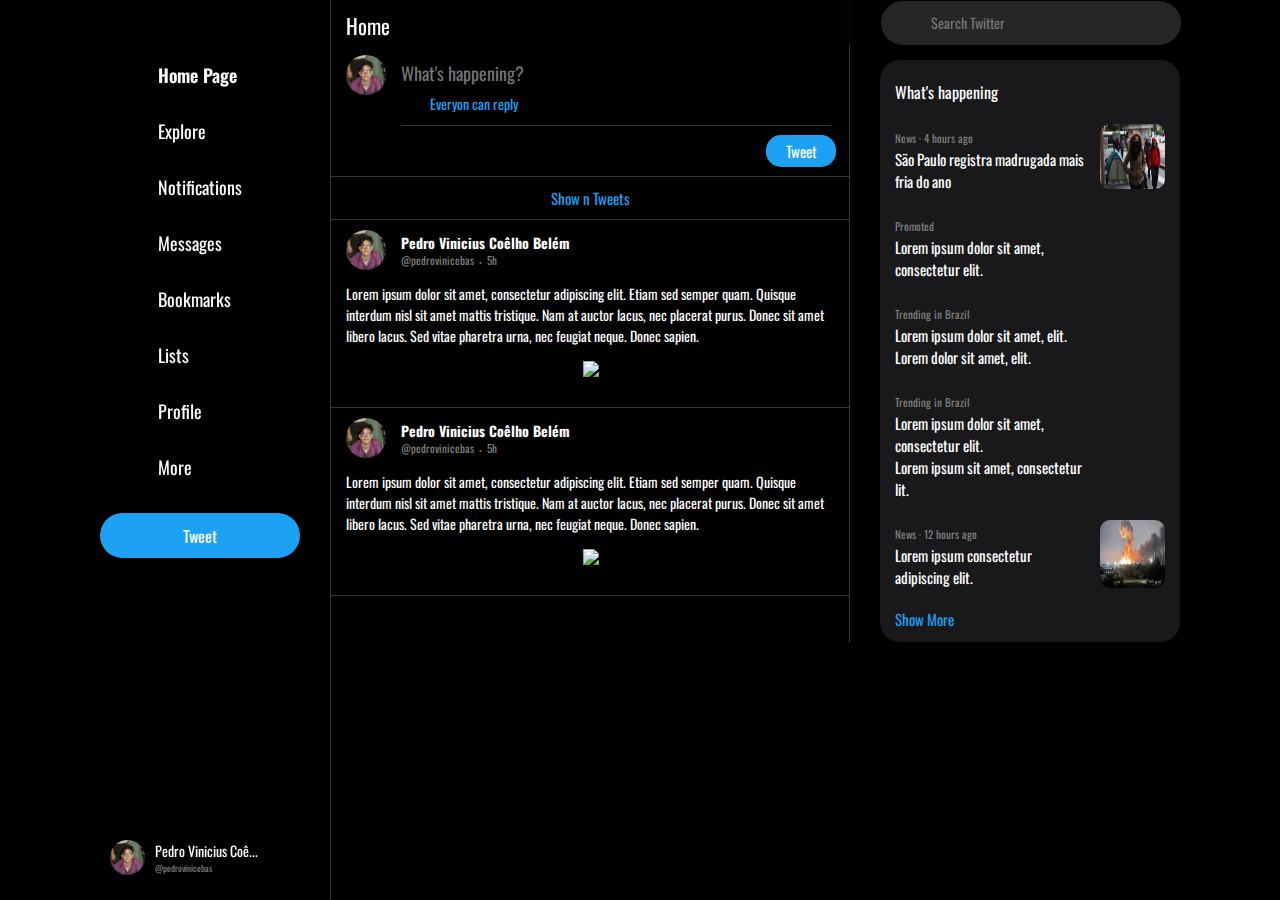
==== index.html @ 18e52c46 "eita" ====
<!DOCTYPE html>
<html lang="en">
<head>
    <meta charset="UTF-8">
    <meta http-equiv="X-UA-Compatible" content="IE=edge">
    <meta name="viewport" content="width=device-width, initial-scale=1.0">
    <title>Document</title>

    <link rel="stylesheet" href="./Css/side_bar_style.css">
    <link rel="stylesheet" href="./Css/main_content_style.css">
    <link rel="stylesheet" href="./Css/news_bar_style.css">
    <link rel="stylesheet" href="./Css/body_style.css"> 
    <script src="./Js/index.js" defer ></script>

    <script src="https://kit.fontawesome.com/3c6e4e9ead.js" crossorigin="anonymous"></script>
    <link rel="stylesheet" href="https://cdnjs.cloudflare.com/ajax/libs/font-awesome/6.0.0-beta2/css/all.min.css" integrity="sha512-YWzhKL2whUzgiheMoBFwW8CKV4qpHQAEuvilg9FAn5VJUDwKZZxkJNuGM4XkWuk94WCrrwslk8yWNGmY1EduTA==" crossorigin="anonymous" referrerpolicy="no-referrer" />

    <link rel="preconnect" href="https://fonts.googleapis.com"> 
    <link rel="preconnect" href="https://fonts.gstatic.com" crossorigin> 

    <link href="https://fonts.googleapis.com/css2?family=Poppins&display=swap" rel="stylesheet">
    <link href="https://fonts.googleapis.com/css2?family=Poppins&famPily=Ubuntu&display=swap" rel="stylesheet">  
    <link href="https://fonts.googleapis.com/css2?family=Oswald:wght@200;400&family=Poppins:wght@400;600&family=Ubuntu&display=swap" rel="stylesheet">

    <style>
        :root{
            --background: #000;
            --BorderColor:  rgba(140, 140, 140, 0.4);
            --BackgroundGrayHover: rgba(224,224,224, 0.1);
            --GrayLow: rgba( 38,38,38,1.0 );
            --GrayLowPlus: rgba( 25,25,27,1.0 );
            --ComplementColor: gray;
            --TwitterColor: rgb(29, 161, 242, 1);
            --TwitterColorLowOpacity: rgba(29, 161, 242, 0.14);
            --TwitterColorLight: rgb(39, 171, 252, 1);
            --TwitterRedColor: rgb(249, 24, 128, 1);
            --TwitterGreenColor: rgb(0, 186, 124, 1);
            --TwitterGreenColorLowOpacity: rgb(0, 186, 124, 0.14);
            --TwitterRedColorLowOpacity: rgb(249, 24, 128, 0.14);
            --backgroundImageColor: rgba(29, 155, 240, 0.2);

            --TextColor: #fff;
            --GrayTextColor: rgba( 119,119,119,1.0 );
            --BlueTextColor: rgb(29, 161, 242);
        }
    </style>
</head>
<body>
    <header>
    
    </header>
    <main>
        <div class="margin_div"></div>

        <aside class="aside_bar">
            <div class="fixed">
                <div class="container_div "></div>
                <a class="special_link " id="reload">
                    <i class="fab fa-twitter"></i>
                </a>

            <nav id="side_nav" >
                    <a class="side_link" id="home_page" 
                    onmouseover="hover_effect( 'home_page_div','home_page', true, 'var( --BackgroundGrayHover)','var( --background )' )">
                        <div class="side_itens" id="home_page_div">
                                <label for="home_page_span" class="label_width">
                                    <i class="fas fa-home"></i>
                                </label>
                                <span id="home_page_span">Home Page</span>
                        </div>
                    </a>

                    <a class="side_link" id="explore" 
                    onmouseover="hover_effect( 'explore_div','explore', true, 'var( --BackgroundGrayHover)','var( --background )' )">
                        <div class="side_itens" id="explore_div">
                                <label for="explore_span" class="label_width">
                                    <i class="fas fa-hashtag"></i>
                                </label>
                                <span id="explore_span">Explore</span>
                        </div>
                    </a>

                    <a class="side_link" id="notifications" 
                    onmouseover="hover_effect( 'notifications_div','notifications', true, 'var( --BackgroundGrayHover)','var( --background )' )">
                        <div class="side_itens" id="notifications_div">
                                <label for="notifications_span" class="label_width">
                                    <i class="far fa-bell"></i>
                                </label>
                                <span id="notifications_span">Notifications</span>
                        </div>
                    </a>

                <a class="side_link" id="messages"
                onmouseover="hover_effect( 'messages_div','messages', true, 'var( --BackgroundGrayHover)','var( --background )' )">
                        <div class="side_itens" id="messages_div">
                            <label for="messages_span" class="label_width">
                                <i class="far fa-envelope-open"></i>
                            </label>
                            <span id="messages_span">Messages</span>
                        </div>
                    </a>

                    <a class="side_link" id="Bookmarks"
                onmouseover="hover_effect( 'Bookmarks_div','Bookmarks', true, 'var( --BackgroundGrayHover)','var( --background )' )">
                        <div class="side_itens" id="Bookmarks_div">
                            <label for="Bookmarks_span" class="label_width">
                                <i class="far fa-bookmark"></i>
                            </label>
                            <span id="Bookmarks_span">Bookmarks</span>
                        </div>
                    </a>

                    <a class="side_link" id="lists"
                onmouseover="hover_effect( 'lists_div','lists', true, 'var( --BackgroundGrayHover)','var( --background )' )">
                        <div class="side_itens" id="lists_div">
                            <label for="lists_span" class="label_width">
                                <i class="far fa-bookmark"></i>
                            </label>
                            <span id="lists_span">Lists</span>
                        </div>
                    </a>

                    <a class="side_link" id="profile"
                    onmouseover="hover_effect( 'profile_div','profile', true, 'var( --BackgroundGrayHover)','var( --background )' )">
                        <div class="side_itens" id="profile_div">
                            <label for="profile_span" class="label_width">
                                <i class="far fa-address-card"></i>
                            </label>
                            <span id="profile_span">Profile</span>
                        </div>
                    </a>

                    <a class="side_link" id="more"
                    onmouseover="hover_effect( 'more_div','more', true, 'var( --BackgroundGrayHover)','var( --background )' )">
                        <div class="side_itens" id="more_div">
                            <label for="more_span" class="label_width">
                                <i class="far fa-plus-square"></i>
                            </label>
                            <span id="more_span">More</span>
                        </div>
                    </a>
            </nav>
            
                <div class="align_tweet_box ">
                    <div id="tweet_btn_box">
                        <button id="tweet_btn">
                        <i class="fas fa-pencil-alt"></i>
                        <span>Tweet</span>
                        </button>
                    </div> 
                </div>

                <div class="media_profile_link ">
                    <nav class="side_profile_link" id="profile_box">
                        <img src="./Img/perfil.jpg" alt="User profile image" width="35" height="35" class="profile_img">

                        <div class="names_infos">
                            <div class="span_box" id="span_box"> <span id="profile_name">Pedro Vinicius Coêlho Belém</span> </div>
                            
                            <div class="link_box"> <a> @pedrovinicebas </a> </div>
                        </div>

                        <div class="icon_media" id="icon_plus">
                            <i class="fas fa-plus"></i>
                        </div> 
                    </nav>
                </div>
            </div>
        </aside>

        <section class="content">
            <div class="top_side_bar" id="top_side_bar_id" > 
            <!-- Função onscroll="GetTopSideId('top_side_bar_id')" Aplicada aqui  -->
                <div class="page_indicator format" id="page_indicator_id" 
                onload="AjustPosition('page_indicator_id','margin_div_id' )">
                    <span>Home</span>
                    <div class="stars">
                        <i class="far fa-plus"></i> <!-- not find star funcional icon in font awesome  -->
                    </div>         
                </div>
                <div class="search_box">
                    <form id="search_element">
                        <label for="search_input" id="search_icon" >
                            <i class="fal fa-search"></i>
                        </label>

                        <input type="text" id="search_input" 
                        placeholder="Search Twitter">

                        <label for="search_input" id="close_icon">
                            <i class="fas fa-times-circle"></i>
                        </label>
                    </form>
                </div>
            </div>
            <div class="content_box">
                <section class="main_content">

                    <form class="write_tweet format">
                        <div class="left_side">
                            <div class="box_profile_img">
                                <img src="./Img/perfil.jpg" alt="User profile image" width="40" height="40" class="profile_img"> 
                            </div>
                        </div>
                        
                        <div class="right_side">
                            <div class="box_input_tweet">
                                <input class="input_tweet" type="text" 
                                placeholder="What's happening?" id="input_tweet_text"s>
                            </div>
                            <div class="tweet_settings">
                                <div class="setting_bar_1">
                                    <div class="who_can_reply">
                                        <div class="box_who_can_reply">
                                            <label for="span_who_can_reply">
                                                <i class="fa-regular fa-earth-americas"></i>
                                            </label>
                                            <span id="span_who_can_reply">Everyon can reply</span>
                                        </div>
                                    </div>
                                </div>
                                <div class="setting_bar_2">
                                    <div class="bar_btn_set">
                                        <button id="add_img_media" class="tweet_buttons_sets">
                                            <i class="fa fa-solid fa-image"></i>
                                        </button>
                                        <button id="add_gif_media" class="tweet_buttons_sets">
                                            <i class="fa fa-regular fa-square"></i>
                                        </button>
                                        <button id="add_vote" class="tweet_buttons_sets">
                                            <i class="fa fa-thin fa-chart-bar"></i>
                                        </button>
                                        <button id="add_emoji" class="tweet_buttons_sets">
                                            <i class="fa fa-regular fa-face-smile"></i>
                                        </button>
                                        <button id="add_schedule" class="tweet_buttons_sets">
                                            <i class="fa-regular fa-calendar"></i>
                                        </button>

                                        <button id="add_localization" class="tweet_buttons_sets" disabled>
                                            <i class="fa-regular fa-location-dot"></i>
                                        </button>
                                    </div>
                                    <div class="box_tweet_btn">
                                        <button>Tweet</button>
                                    </div>
                                </div>
                            </div>
                        </div>
                    </form>

                    <div class="new_tweets">
                        <span> Show n Tweets </span>
                    </div>

                    <article class="tweet_major_box format" id="tweet_major_box_id T=1">
                        <div class="top_side">
                            <div class="left_side">
                                <!-- <div class="side_profile_img" id="profile_img_set" style="height: 40px;"></div> -->
                                <img src="./Img/perfil.jpg" alt="User profile image" width="40" height="40" class="profile_img">   
                            </div>
                            <div class="right_side">
                                <nav class="profile_infos_plus">
                                    <div class="top_side">
                                        <div class="perfil_name">
                                            <a>Pedro Vinicius Coêlho Belém</a>
                                            <i class="fas fa-user-check"></i>
                                        </div>
                                        
                                        <div class="more_tweet_infos">
                                            <i class="fas fa-ellipsis-h"></i>
                                        </div>
                                    </div>

                                    <div class="bot_side">
                                        <a>@pedrovinicebas</a>
                                        <div class="point">
                                            <span>·</span>
                                        </div>
                                        <a>5h</a>
                                    </div>
                                </nav>
                            </div>
                        </div>
                        
                        <div class="tweet_content">
                            <p> Lorem ipsum dolor sit amet, consectetur adipiscing elit. Etiam sed semper quam. Quisque interdum nisl sit amet mattis tristique. Nam at auctor lacus, nec placerat purus. Donec sit amet libero lacus. Sed vitae pharetra urna, nec feugiat neque. Donec sapien.</p>
                        </div>
        
                        <div class="special_content_box" id="special_content_box T=1" > <!-- IMG,  OR QUOTE TWEET -->
                            <img src="./Img/Miniatura - Dama de Sangue.png" class="special_content" id="special_content T=1" onload="TakeMainColor('special_content T=1', 'special_content_box T=1')">
                            <!-- <canvas id="preview"></canvas>
                            <canvas id="canvas"></canvas>
                            <input id="input" type="file" /> -->
                        </div>
        
                        <div class="tweet_interaction"> 
                            <div class="interaction_box" id="interaction_box1 T=1"
                            onmouseover="hover_effect( 'interaction_coment T=1', 'interaction_box1 T=1',false, 'var( --TwitterColor )','var( --ComplementColor )' )" >
                                <i class="fa-regular fa-comment" id="interaction_coment T=1"></i>
                            </div>

                            <div class="interaction_box" id="interaction_box2 T=1"
                            onmouseover="hover_effect( 'interaction_retweet T=1', 'interaction_box2 T=1',false, 'var( --TwitterGreenColor )','var( --ComplementColor )' )" >
                                <i class="fa-solid fa-retweet" id="interaction_retweet T=1"></i>
                            </div>

                            <div class="interaction_box" id="interaction_box3 T=1"
                            onmouseover="hover_effect( 'interaction_like T=1', 'interaction_box3 T=1',false, 'var( --TwitterRedColor )','var( --ComplementColor )' )" >
                                <i class="fa-regular fa-heart" id="interaction_like T=1"></i>
                            </div>

                            <div class="interaction_box" id="interaction_box4 T=1"
                            onmouseover="hover_effect( 'interaction_share T=1', 'interaction_box4 T=1',false, 'var( --TwitterColor )','var( --ComplementColor )' )" >
                                <i class="fa-regular fa-arrow-up-from-bracket" id="interaction_share T=1"></i>
                            </div>
                                
                        </div>
                    </article>

                    <article class="tweet_major_box format" id="tweet_major_box_id T=2">
                        <div class="top_side">
                            <div class="left_side">
                                <!-- <div class="side_profile_img" id="profile_img_set" style="height: 40px;"></div> -->
                                <img src="./Img/perfil.jpg" alt="User profile image" width="40" height="40" class="profile_img">   
                            </div>
                            <div class="right_side">
                                <nav class="profile_infos_plus">
                                    <div class="top_side">
                                        <div class="perfil_name">
                                            <a>Pedro Vinicius Coêlho Belém</a>
                                            <i class="fas fa-user-check"></i>
                                        </div>
                                        
                                        <div class="more_tweet_infos">
                                            <i class="fas fa-ellipsis-h"></i>
                                        </div>
                                    </div>

                                    <div class="bot_side">
                                        <a>@pedrovinicebas</a>
                                        <div class="point">
                                            <span>·</span>
                                        </div>
                                        <a>5h</a>
                                    </div>
                                </nav>
                            </div>
                        </div>
                        
                        <div class="tweet_content">
                            <p> Lorem ipsum dolor sit amet, consectetur adipiscing elit. Etiam sed semper quam. Quisque interdum nisl sit amet mattis tristique. Nam at auctor lacus, nec placerat purus. Donec sit amet libero lacus. Sed vitae pharetra urna, nec feugiat neque. Donec sapien.</p>
                        </div>
        
                        <div class="special_content_box" id="special_content_box T=2" > <!-- IMG,  OR QUOTE TWEET -->
                            <img src="./Img/Miniatura - Dama de Sangue.png" class="special_content" id="special_content T=2" onload="TakeMainColor('special_content T=2', 'special_content_box T=2')">
                            <!-- <canvas id="preview"></canvas>
                            <canvas id="canvas"></canvas>
                            <input id="input" type="file" /> -->
                        </div>
        
                        <div class="tweet_interaction"> 
                            <div class="interaction_box" id="interaction_box1 T=2"
                            onmouseover="hover_effect( 'interaction_coment T=2', 'interaction_box1 T=2',false, 'var( --TwitterColor )','var( --ComplementColor )' )" >
                                <i class="fa-regular fa-comment" id="interaction_coment T=2"></i>
                            </div>

                            <div class="interaction_box" id="interaction_box2 T=2"
                            onmouseover="hover_effect( 'interaction_retweet T=2', 'interaction_box2 T=2',false, 'var( --TwitterGreenColor )','var( --ComplementColor )' )" >
                                <i class="fa-solid fa-retweet" id="interaction_retweet T=2"></i>
                            </div>

                            <div class="interaction_box" id="interaction_box3 T=2"
                            onmouseover="hover_effect( 'interaction_like T=2', 'interaction_box3 T=2',false, 'var( --TwitterRedColor )','var( --ComplementColor )' )" >
                                <i class="fa-regular fa-heart" id="interaction_like T=2"></i>
                            </div>

                            <div class="interaction_box" id="interaction_box4 T=2"
                            onmouseover="hover_effect( 'interaction_share T=2', 'interaction_box4 T=2',false, 'var( --TwitterColor )','var( --ComplementColor )' )" >
                                <i class="fa-regular fa-arrow-up-from-bracket" id="interaction_share T=2"></i>
                            </div>
                        </div>
                    </article>

                </section>
                <aside class="news_bar_aside">
                    <div class="news_bar_box">
                        <div class="news_bar">
                            <div class="format_news_bar">
                                <span>What's happening</span>
                            </div>

                            <nav class="">
                                <a class="news_and_img"id="">
                                    <div class="link_content format_news_bar">
                                        <div class="text_news_box">
                                            <span>News · 4 hours ago</span>
                                            <p class="under_text">São Paulo registra madrugada mais fria do ano</p>

                                        </div>

                                        <div class="img_news_box">
                                            <img src="./Img/noticia_frio_sp.jpg" alt="" 
                                            width="65" height="65">
                                        </div>
                                    </div>
                                        
                                </a>

                                <a class="news_promoted" id="">
                                    <div class="link_content format_news_bar">
                                        <div class="text_news_box">
                                            <span>Promoted</span>
                                            <p class="under_text">Lorem ipsum dolor sit amet, consectetur elit.</p>
                                        </div>

                                        <div class="more_tweet_infos" id="more_tweet_infos_1"
                                        onmouseover="hover_effect( 'more_i_1', 'more_tweet_infos_1',false, 'var( --TwitterColor )','var( --ComplementColor )' )">
                                            <i class="fas fa-ellipsis-h" id="more_i_1"></i>
                                        </div>
                                    </div>
                                    
                                </a>

                                <a class="news_trending" id="">
                                    <div class="link_content format_news_bar">
                                        <div class="text_news_box">
                                            <span>Trending in Brazil</span>
                                            <p>Lorem ipsum dolor sit amet,  elit.</p>
                                            <p class="under_text">Lorem dolor sit amet, elit.</p>
                                        </div>

                                        <div class="more_tweet_infos" id="more_tweet_infos_2"
                                        onmouseover="hover_effect( 'more_i_2', 'more_tweet_infos_2',false, 'var( --TwitterColor )','var( --ComplementColor )' )">
                                            <i class="fas fa-ellipsis-h" id="more_i_2"></i>
                                        </div>                                        
                                    </div>

                                </a>

                                <a class="news_trending " id="">
                                    <div class="link_content format_news_bar">
                                        <div class="text_news_box">
                                            <span>Trending in Brazil</span>
                                            <p>Lorem ipsum dolor sit amet, consectetur elit.</p>
                                            <p class="under_text">Lorem ipsum sit amet, consectetur lit.</p>
                                        </div>

                                        <div class="more_tweet_infos" id="more_tweet_infos_3"
                                        onmouseover="hover_effect( 'more_i_3', 'more_tweet_infos_3',false, 'var( --TwitterColor )','var( --ComplementColor )' )">
                                            <i class="fas fa-ellipsis-h" id="more_i_3"></i>
                                        </div>
                                    </div>

                                </a>

                                <a class="news_and_img" id="">
                                    <div class="link_content format_news_bar">
                                        <div class="text_news_box">
                                            <span>News · 12 hours ago</span>
                                            <p class="under_text">Lorem ipsum consectetur adipiscing elit.</p>
    
                                        </div>
    
                                        <div class="img_news_box ">
                                            <img src="./Img/noticia_ucrania.jpeg" alt="">
                                        </div>
                                    </div>
                                </a>

                                <a class="show_more" id="">
                                    <div class="link_content format_news_bar">
                                        <span>Show More</span>
                                    </div>
                                </a>
                            </nav>
                        </div>
                    </div>
                </aside>
            </div>
        </section>
        <div class="margin_div" id="margin_div_id"></div>
    </main>

    <footer>
    </footer>
</body>
</html>
---- Css/side_bar_style.css ----
main .aside_bar .fixed{
    position: fixed;
}

main .aside_bar .special_link{
    display: grid;
    justify-content: center;
    align-items: center;

    width: 45px;
    height: 45px;
    margin-left: 10px;
    border-radius: 50%;
}

main .aside_bar .special_link:hover{
    background-color: var(--TwitterColorLowOpacity);
}

main .aside_bar .special_link i{
    font-size: 24px;
}

main .aside_bar #side_nav{
    height: auto;
    display: flex;
    flex-direction: column;
    padding-bottom: 10px;
}

main aside nav .side_link{
    display: flex;
    align-items: center;
    justify-content: baseline;
    width: 230px;

    margin: 5px 0px 5px 0px;
    padding: 3px 5px 3px 5px;
}

main .aside_bar nav a .side_itens{
    height: 40px;
    border-radius: 20px;

    display: flex;
    align-items: center;

    padding: 3px 15px 0px 15px;

    transition: 0.1s ease-in-out;
}

main .aside_bar nav a .side_itens label{
    display: flex;
    align-items: center;

    width: 30px;
    height: 30px;
}

main .aside_bar nav a .side_itens label i{
    font-size: 18px;
}

main .aside_bar nav a .side_itens span{
    font-size: 18px;
    margin-left: 8px;
}

main .aside_bar nav a .side_itens #home_page_span{
    font-weight: 600;
}

main .aside_bar .align_tweet_box #tweet_btn_box{
    display: flex;

    height: auto;
    width: 200px;
    margin-top: 0px;
}

main .aside_bar .align_tweet_box #tweet_btn_box button{
    position: relative;
    z-index: 1;
    margin-top: 10px;

    height: 45px;
    width: 200px;

    background-color: var(--TwitterColor);
    border: none;
    border-radius: 25px;
}

main .aside_bar .align_tweet_box #tweet_btn_box button:hover{
    background-color: var(--TwitterColorLight);
}

main .aside_bar .align_tweet_box #tweet_btn_box button i{
    display: none;
}

main .aside_bar .align_tweet_box #tweet_btn_box button span{ 
    font-size: 16px;
}

main .aside_bar #hover_effect_btn{
    position: relative;
    z-index: 3;

    display: flex;

    height: 45px;
    width: 200px;
}

main aside .media_profile_link .side_profile_link{
    display: flex;
    align-items: center;

    position: fixed;
    bottom: 15px;

    margin-top: 35px;
    height: 56px ;
    width: 210px;

    border-radius: 28px;

    padding: 0 10px 0 10px;
}

main aside .media_profile_link .side_profile_link:hover{
    background-color: var( --BackgroundGrayHover );
}

.profile_img{
    border-radius: 50%;
    background-color: var( --ComplementColor );
}

.names_infos {
    margin-left: 10px;
}

.span_box{
    font-size: 14px;
    white-space: nowrap;
}

.link_box {
    font-size: 9px;
}

.link_box a{
    color: var( --ComplementColor );
}

#icon_plus{
    margin-left: 25px;
}

/* @Media */

@media ( max-width: 1200px ) {
    main .aside_bar .special_link{
        margin-top: 5px;
        margin-left: 25px;
    }

    main .aside_bar .special_link i{
        font-size: 25px;
    }

    main .aside_bar{
        margin-left: 40px;
        width: 95px;
        background-color: var( --background );
        overflow: hidden;

    }

    main .aside_bar .side_link{
        margin: 0px;
        width: 90px;
        justify-content: center;
    }

    main .aside_bar .side_link .side_itens{
        width: 45px;
        height: 45px;
        border-radius: 50%;

        padding: 0;
        display: flex;
        align-items: center;
        justify-content: center;
    }

    main .aside_bar .side_link .side_itens span{
        display: none;
    }

    main .aside_bar .side_link .side_itens label{
        display: flex;
        align-items: center;
        justify-content: center;
    }

    main .aside_bar .side_link .side_itens label i{
        font-size: 21px;
    }

    main .aside_bar #hover_effect_btn{
        display: none;
    }

    main .aside_bar .align_tweet_box{
        width: 90px;
        display: flex;
        align-items: center;
        justify-content: center;
    }

    main .aside_bar .align_tweet_box #tweet_btn_box{
        width: 45px;
    }

    main .aside_bar .align_tweet_box #tweet_btn_box button{
        position: inherit;
    }

    main .aside_bar .align_tweet_box #tweet_btn_box button:hover{
        background-color: var(--TwitterColor);
    }

    main .aside_bar .align_tweet_box #tweet_btn_box button i{
        display: block;
        font-size: 24px;
    }

    main .aside_bar .align_tweet_box #tweet_btn_box button span{
        display: none;
    }

    main .aside_bar .media_profile_link{
        width: 90px;
        display: flex;
        align-items: center;
        justify-content: center;
    }

    main .aside_bar .media_profile_link .side_profile_link{
        width: 55px;
    }

    main .aside_bar .media_profile_link .side_profile_link .names_infos{
        display: none;
    }

    main .aside_bar .media_profile_link .side_profile_link .icon_media{
        display: none;
    }
}
---- Css/main_content_style.css ----
main .content{
    border-left:  1px solid var(--BorderColor);
    /* overflow: hidden; */
}

main .content .content_box{
    display: flex;
}


main .content .main_content{
    border-right: 1px solid var(--BorderColor);
    width: 520px;
    padding-top: 45px;
    overflow: hidden;
    /* background-image: url("/Img/perfil.jpg"); */
}   

main .content .main_content .tweet_major_box {
    border-bottom: 1px solid var(--BorderColor);
    min-height: 80px;
}/* MORE TWEET_MAJOR_BOX STYLES BELOW  */

main .content .top_side_bar{ 
    z-index: 999;
    border: none;
    display: flex;
    width: 850px;
    position: fixed;
    height: 45px;
    -webkit-transform: translateZ(0);
}

main .content .top_side_bar #page_indicator_id{
    display: flex;
    justify-content: space-between;
    font-size: 21px;
    padding: 10px 15px 0px 15px;
    width: 519px;

    background-color: rgba( 0, 0,0, 0.5 );
    backdrop-filter: blur(7px);
    -webkit-backdrop-filter: blur(7px);
}

main .content .top_side_bar .search_box{ 
    margin-left: 1px;
    width: 330px;

    display: flex;
    align-items: center;
    justify-content: flex-end;
    background-color: var( --background );
}

main .content .top_side_bar #search_element{
    height: 44px;
    border-radius: 22px;
    width: 300px;
    background-color: var( --GrayLow );

    display: grid;
    grid-template-columns: 1fr 200px 1fr;
    align-items: center;
}

main .content .top_side_bar #search_element label{
    justify-content: center;
}

main .content .top_side_bar #search_input{
    font-size: 14px;

    background: none;
    border: none;
    outline: none;
}

main .content .top_side_bar #search_icon{
    display: flex;
    text-align: left;
    font-size: 14px;
}

main .content .top_side_bar #close_icon{
    text-align: right;
    font-size: 18px;
    display: none;
}

main .content .page_indicator .stars{
    /* position: relative;
    left: 8px; */

    display: flex;
    justify-content: center;
    align-items: center;
    border-radius: 50%;

    width: 35px;
    height: 35px;

    transition: ease-in-out;
}

main .content .page_indicator .stars:hover{
    background-color: var( --BackgroundGrayHover );
}

main .content .main_content .format{
    padding: 10px 15px 0px 15px;

    width: 520px; /* add @media width -> 550px */

    display: flex;

    border-bottom: 1px solid var(--BorderColor);
}

main .left_side{
    width: 40px;
    height: 100%;
    margin-right: 15px;
}

main .right_side{
    width: 100%;
    display: flex;
    flex-direction: column;
}

main .right_side .box_input_tweet{
    width: 100%;
    height: auto;
    padding: 5px 0 5px 0;

    display: flex;
    align-items: center;
    justify-content: center;
}

main .content .main_content .write_tweet .right_side .box_input_tweet input{
    width: 100%;
    height: auto;

    color: var(--GrayTextColor);
    outline: none;
    font-size: 18px;

    border: none;
    background: none;
}

main .content .main_content .write_tweet .right_side .box_input_tweet input:focus{
    color: var(--TextColor);
}

main .write_tweet .setting_bar_1{
    height: 35px;
    width: 430px;
    border-bottom: 1px solid var(--BorderColor);

    padding-left: 10px;
}

/* main .write_tweet .setting_bar_1{
    width: ;
    height: 24px;
} */

main .write_tweet .setting_bar_1 .who_can_reply .box_who_can_reply{
    border-radius: 12px;

    display: flex;
    justify-content: center;
    align-items: center;

    height: 24px;
    width: 120px;
}

main .write_tweet .setting_bar_1 .who_can_reply .box_who_can_reply:hover{
    background-color: var(--TwitterColorLowOpacity);
}

main .write_tweet .setting_bar_1 .who_can_reply .box_who_can_reply label{
    height: 24px;

    display: flex;
    align-items: center;


    margin-right: 5px;
}

main .write_tweet .setting_bar_1 .who_can_reply .box_who_can_reply label i, .box_who_can_reply span{
    font-size: 14px;
    color: var(--BlueTextColor);
}


main .write_tweet .setting_bar_2{
    display: flex;

    height: 50px;

    justify-content: space-between;
    align-items: center;
}

main .bar_btn_set .tweet_buttons_sets{
    background: none;
    border: none;
    outline: none;

    margin: 10px 0 10px 0px; 
}

main .bar_btn_set button{
    width: 32px;
    height: 32px;

    cursor: pointer;

    border-radius: 50%;
}

main .bar_btn_set button:hover{
    background-color: var(--TwitterColorLowOpacity); 
}

main .bar_btn_set .tweet_buttons_sets i{
    color: var(--BlueTextColor);
    font-size: 16px;
}

main .bar_btn_set #add_localization i{
    filter: opacity(50%);
}

main .box_tweet_btn button{
    background-color: var(--BlueTextColor);

    font-size: 15px;

    outline: none;
    border: none;

    width: 70px;
    height: 32px;

    border-radius: 15px;
}

main .box_tweet_btn button:hover{
    background-color: var(--TwitterColorLight);
}

main .main_content .new_tweets{
    width: 100%;
    padding: 10px 0 10px 0;

    display: flex;

    justify-content: center;
    align-items: center;

    border-bottom: 1px solid var(--BorderColor);
}

main .main_content .new_tweets span{
    color: var(--BlueTextColor);
    font-size: 15px;
}

/* TWEET'S CSS SETTINGS TWEET'S CSS SETTINGS */

/* classes left_side e right_side applied in Tweet's */

main .tweet_major_box { 
    flex-direction: column;
}

main .tweet_major_box .top_side{ 
    display: flex;
    flex-direction: row;
}

main .tweet_major_box .left_side, .tweet_major_box .left_side .side_profile_img{
    height: 43px;
}

main .tweet_major_box .left_side .side_profile_img{
    height: 43px;
}

main .tweet_major_box .right_side{
    height: 43px;
}

main .tweet_major_box .right_side nav{
    display: block;
}

main .tweet_major_box .right_side nav .top_side{
    display: flex;
    justify-content: space-between;
}

main .tweet_major_box .right_side nav .top_side .more_tweet_infos{
    display: flex;
    align-items: center;
    justify-content: center;

    height: 30px;
    width: 30px;
    border-radius: 15px;
}

main .tweet_major_box .right_side nav .top_side .more_tweet_infos:hover{
    background-color: var( --BackgroundGrayHover );
}

main .tweet_major_box .right_side nav .top_side .perfil_name a{
    font-size: 14px;
    font-weight: 800;
}

main .tweet_major_box .right_side nav .top_side .perfil_name i{
    font-size: 12px;
}

main .tweet_major_box .right_side nav .bot_side{
    position: relative;
    top: -10px;

    display: flex;
    height: 20px;
    align-items: center;
}

main .tweet_major_box .right_side nav .bot_side a{
    font-size: 11px;
    color: var(--ComplementColor);
}

main .tweet_major_box .right_side nav .bot_side .point{
    height: 20px;
    display: flex;

    padding: 0px 3px 0 3px;
}

main .tweet_major_box .right_side nav .bot_side .point span{
    display: flex;
    justify-content: center;
    width: 7px;
    color: var(--GrayTextColor);
}

main .tweet_major_box .tweet_content{
    margin: 10px 0 15px 0;
}

main .tweet_major_box .tweet_content p{
    font-size: 14px;
}

main .tweet_major_box .special_content_box { 
    position: relative;
    left: -15px;
    width: 520px;

    display: flex;
    justify-content: center;
    /* background-color: var( --backgroundImageColor ); */
}

main .tweet_major_box .special_content_box .special_content{
    max-width: 520px;
    max-height: 320px;
}

main .tweet_major_box .tweet_interaction{
    width: 100%;
    height: 30px;

    display: flex;
    align-items: center;
    justify-content: space-between;
}

main .tweet_major_box .tweet_interaction .interaction_box{
    height: 25px;
    width: 25px;
    border-radius: 50%;

    display: flex;
    align-items: center;
    justify-content: center;

    transition: ease-in-out 0.1s;
}


main .tweet_major_box .tweet_interaction .interaction_box:nth-child(3n + 1):hover{
    background-color: var( --TwitterColorLowOpacity );
}

main .tweet_major_box .tweet_interaction .interaction_box:nth-child(3n + 2):hover{
    background-color: var( --TwitterGreenColorLowOpacity );
}

main .tweet_major_box .tweet_interaction .interaction_box:nth-child(3n + 3):hover{
    background-color: var( --TwitterRedColorLowOpacity );
}

main .tweet_major_box .tweet_interaction .interaction_box i{ 
    font-size: 15px;
    color: var( --ComplementColor );

    transition: ease-in-out 0.1s;
}

main .tweet_major_box .tweet_interaction .interaction_box #interaction_retweet:hover{ 
    color: var( --TwitterGreenColor );
}

main .tweet_major_box .tweet_interaction .interaction_box #interaction_like:hover{ 
    color: var( --TwitterRedColor );
}

main .tweet_major_box .tweet_interaction .interaction_box #interaction_share:hover{ 
    color: var( --TwitterColor );
}
---- Css/news_bar_style.css ----
main .news_bar_aside{
    margin-top: 45px;
    padding-top: 15px;
    width: 330px;
    display: flex;
    justify-content: flex-end;
}

main .news_bar_aside .news_bar_box{
    width: 300px;
}

main .news_bar_aside .news_bar_box .news_bar {
    display: flex;
    flex-direction: column;

    overflow: hidden;
    background-color: var( --GrayLowPlus );
    border-radius: 20px;
    padding: 10px 0 0px 0;
}

.format_news_bar{
    padding: 10px 15px 10px 15px;
    width: 100%;
    display: flex;
    justify-content: space-between;
}

.link_content{
    display: flex;
    flex-direction: row;
    transition: ease-in-out 0.1s;
}

.link_content:hover{
    background-color: var( --BackgroundGrayHover );
}

.text_news_box{
    width: 200px;
    padding-right: 10px;
}

.text_news_box span{
    margin-bottom: 5px;
    font-size: 11px;
    color: var( --ComplementColor );
}

.text_news_box p{
    font-size: 15px;
    display: flex;
    align-items: center;
}

.img_news_box{
    width: 70px;
    display: flex;
    justify-content: flex-end;
}

.img_news_box img{
    border-radius: 10px;
    width: 65px;

    min-height: 50px;
    max-height: 70px;
}

.format_news_bar .more_tweet_infos{
    display: flex;
    align-items: center;
    justify-content: center;
    font-size: 12px;

    height: 24px;
    width: 24px;
    border-radius: 12px;

    transition: 0.1s;
}

.format_news_bar .more_tweet_infos i{
    color: var( --ComplementColor );
    transition: ease-in-out 0.1s;
}

.format_news_bar .more_tweet_infos:hover{
    background-color: var( --TwitterColorLowOpacity );
}

.show_more .link_content{
    display: flex;
    align-items: center;
    justify-content: flex-start;
    padding-bottom: 12px;
}

.show_more .link_content span{
    color: var( --TwitterColor );
    font-size: 15px;
}
---- Css/body_style.css ----
*{
    margin: 0;
    padding: 0;
    text-rendering: optimizeLegibility;
    box-sizing: border-box;
    color: #fff;

    font-family: "Oswald", sans-serif;
}

i {
    font-family: "FontAwesome";
}

body {
    background-color: var(--background);
}

main {
    min-height: 100vh;
    display: grid;
    grid-template-columns: 1fr 230px 850px 1fr;

}

@media ( max-width: 1200px ){
    main {
        display: grid;
        grid-template-columns: 0.35fr 120px 550px 330px 1fr;
    }
}
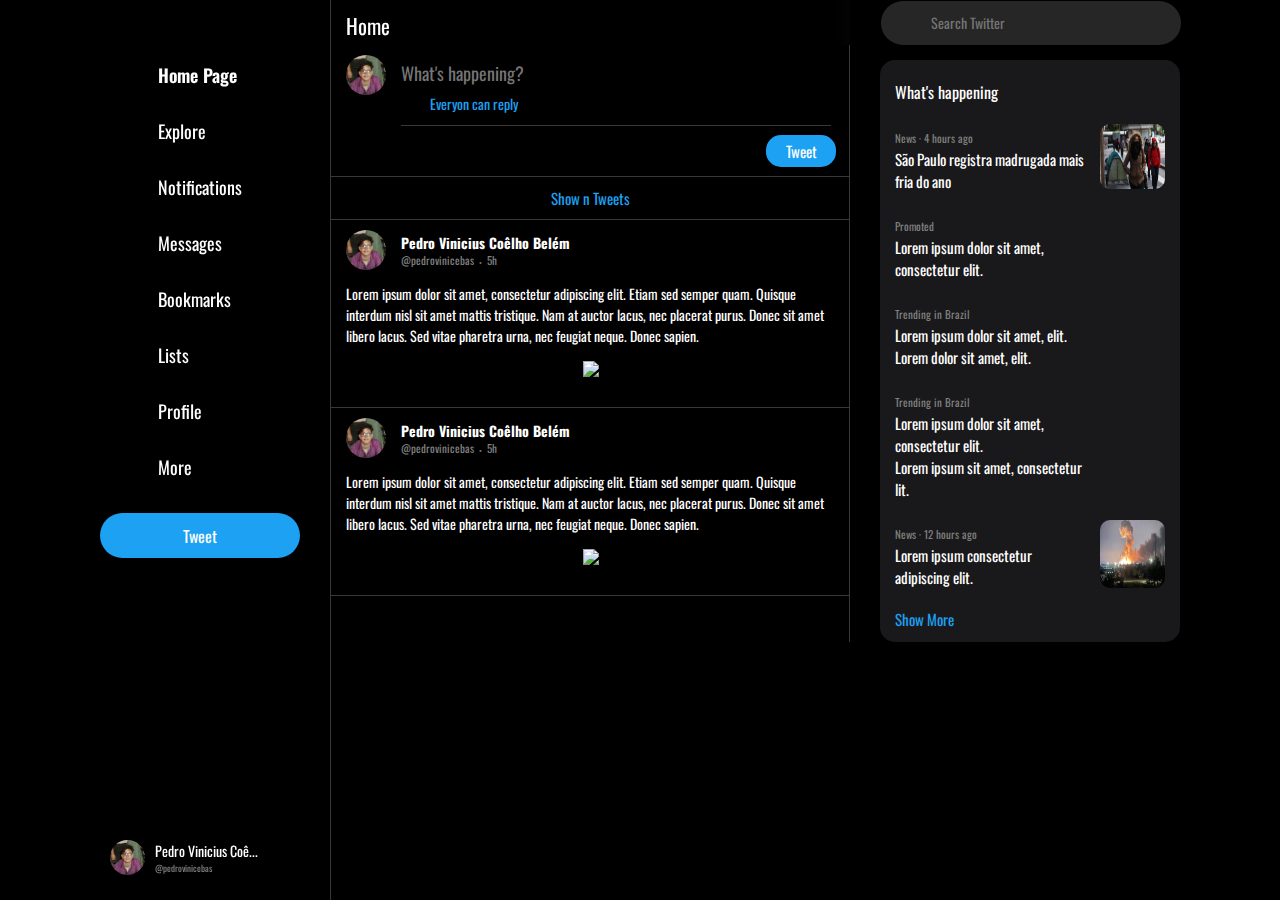
==== commit 9347a9d5: "Adicionando responsividade a News Bar" ====
--- a/index.html
+++ b/index.html
@@ -52,7 +52,7 @@
     <main>
         <div class="margin_div"></div>
 
-        <aside class="aside_bar">
+        <aside class="aside_bar" id="">
             <div class="fixed">
                 <div class="container_div "></div>
                 <a class="special_link " id="reload">
@@ -178,7 +178,7 @@
                         <i class="far fa-plus"></i> <!-- not find star funcional icon in font awesome  -->
                     </div>         
                 </div>
-                <div class="search_box">
+                <div class="search_box" id="search_box_id">
                     <form id="search_element">
                         <label for="search_input" id="search_icon" >
                             <i class="fal fa-search"></i>
@@ -383,7 +383,7 @@
                     </article>
 
                 </section>
-                <aside class="news_bar_aside">
+                <aside class="news_bar_aside" id="news_bar_aside_id">
                     <div class="news_bar_box">
                         <div class="news_bar">
                             <div class="format_news_bar">
--- a/Css/news_bar_style.css
+++ b/Css/news_bar_style.css
@@ -16,7 +16,7 @@
 
     overflow: hidden;
     background-color: var( --GrayLowPlus );
-    border-radius: 20px;
+    border-radius: 15px;
     padding: 10px 0 0px 0;
 }
 
--- a/Css/body_style.css
+++ b/Css/body_style.css
@@ -26,6 +26,21 @@
 @media ( max-width: 1200px ){
     main {
         display: grid;
-        grid-template-columns: 0.35fr 120px 550px 330px 1fr;
+        grid-template-columns: 0.35fr 120px 850px 1fr;
+    }
+}
+
+@media ( max-width: 900px ){
+    main {
+        display: grid;
+        grid-template-columns: 0.35fr 120px 520px 1fr;
+    }
+
+    #search_box_id{
+        display: none;
+    }
+
+    #news_bar_aside_id{
+        display: none;
     }
 }